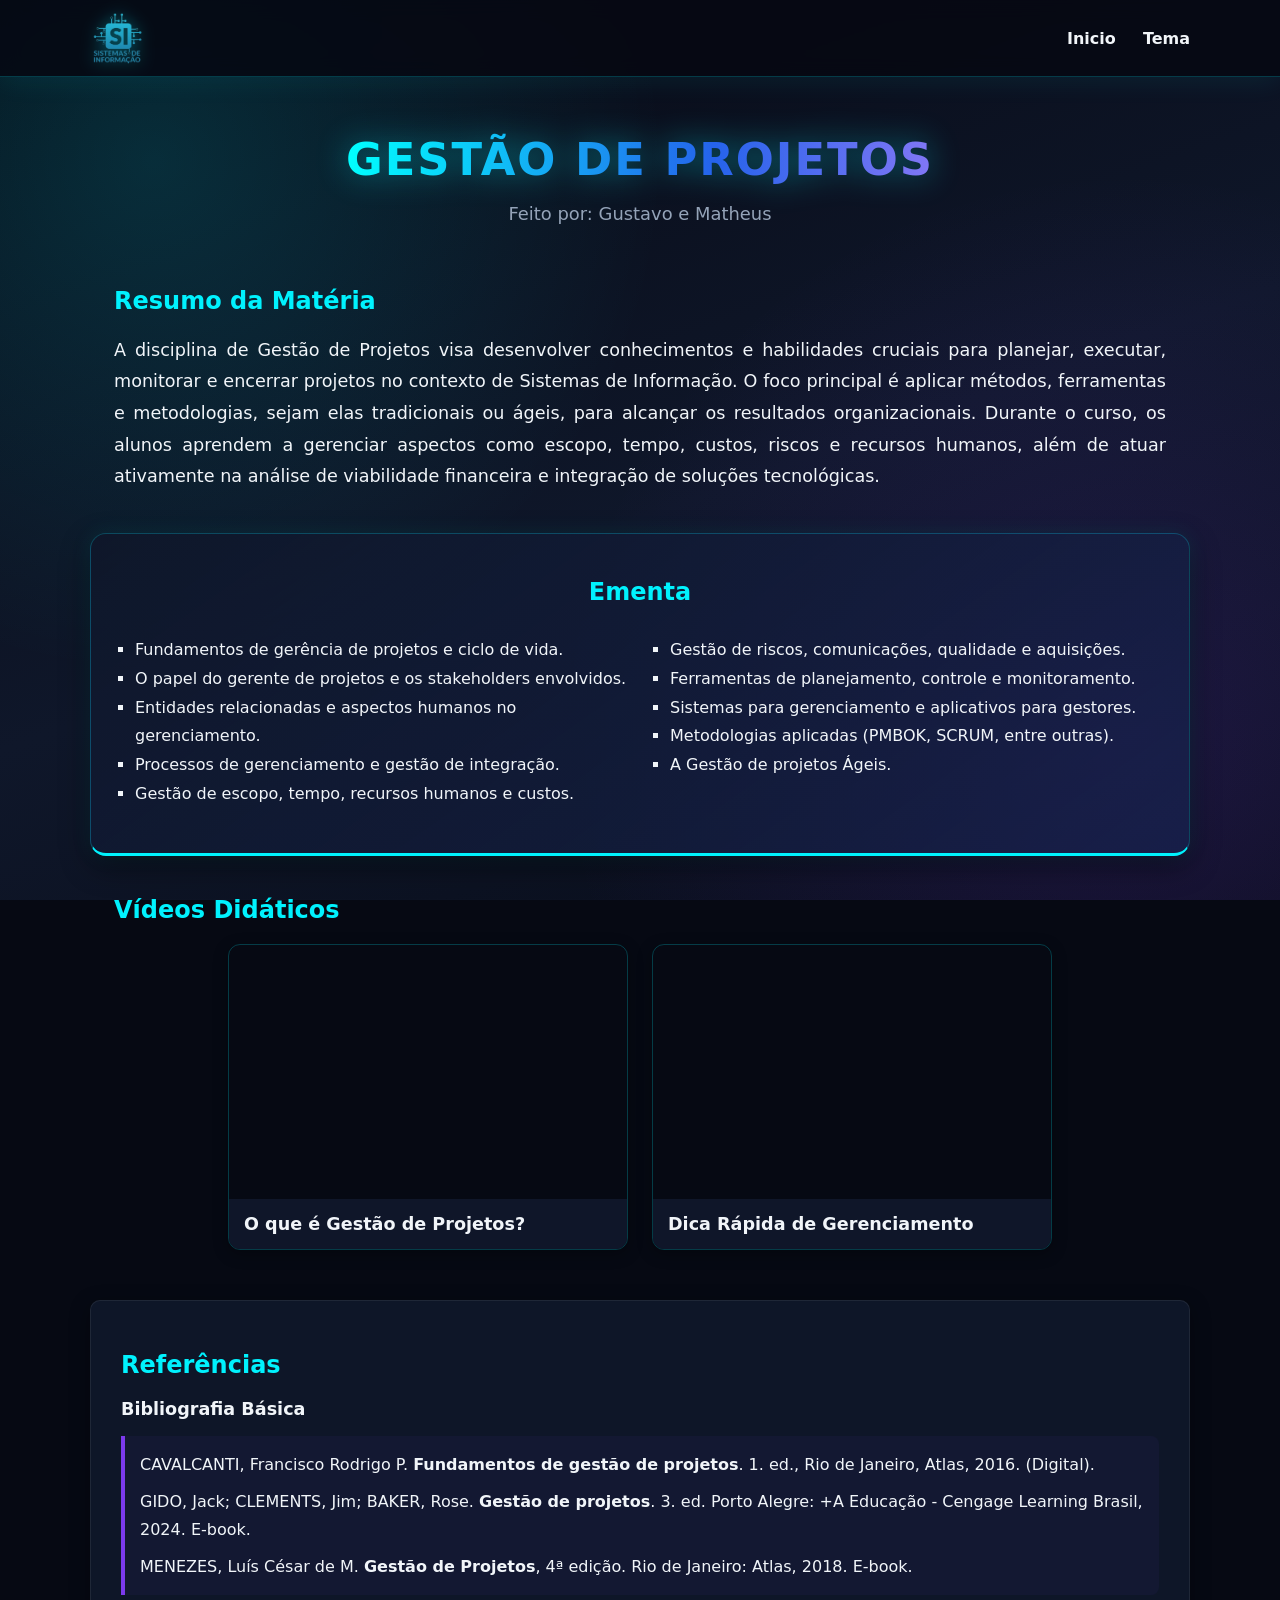
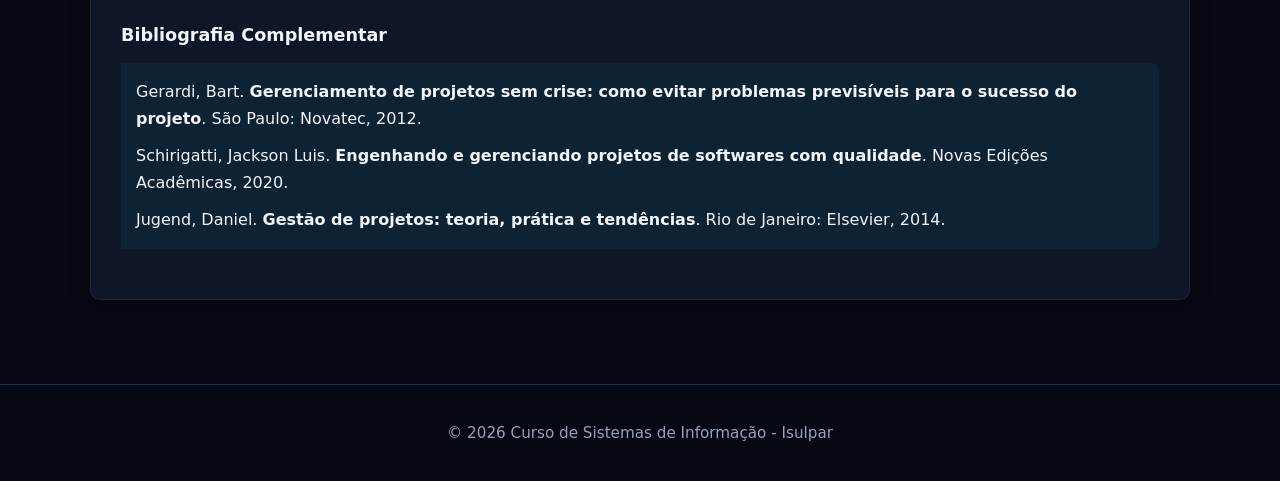
==== governanca-em-ti/index.html @ a8945c6b "Add files via upload" ====
<!doctype html>
<html lang="pt-BR">
<head>
    <meta charset="utf-8">
    <meta name="viewport" content="width=device-width, initial-scale=1">
    <title>Gestão de Projetos</title>
    <link rel="stylesheet" href="style.css">
    <link rel="icon" href="../img/icon.png" type="image/x-icon">
    <script src="script.js" defer></script>
</head>
<body>
    <script>
        if (localStorage.getItem('tema') === 'claro') {
            document.body.classList.add('tema-claro');
        }
    </script>
    <header class="topo">
        <div class="container-topo">
            <a href="../index.html" class="link-logo" aria-label="Sistemas de Informação Inicio">
                <img src="../img/logo-si.png" alt="Logo de Sistemas de Informação" class="logo-principal">
            </a>
            <nav aria-label="Navegação Principal">
                <a href="../index.html">Inicio</a>
                <button id="btn-tema" type="button">Tema</button>
            </nav>
        </div>
    </header>

    <main class="conteudo">
        <section class="hero-curso">
            <h1 class="titulo-onda">Gestão de Projetos</h1>
            <p class="tema-claro">Feito por: Gustavo e Matheus</p>
        </section>

        <!-- 1º Resumo da Matéria -->
        <section class="secao-transparente">
            <h2 class="inverter-titulo titulo-destaque">Resumo da Matéria</h2>
            <p class="inverter-texto texto-justificado">
                A disciplina de Gestão de Projetos visa desenvolver conhecimentos e habilidades cruciais para planejar, executar, monitorar e encerrar projetos no contexto de Sistemas de Informação. O foco principal é aplicar métodos, ferramentas e metodologias, sejam elas tradicionais ou ágeis, para alcançar os resultados organizacionais. Durante o curso, os alunos aprendem a gerenciar aspectos como escopo, tempo, custos, riscos e recursos humanos, além de atuar ativamente na análise de viabilidade financeira e integração de soluções tecnológicas.
            </p>
        </section>

        <!-- 2º Ementa (Box Escura) -->
        <section class="box-escura">
            <h2>Ementa</h2>
            <div class="grid-ementa">
                <div>
                    <ul class="lista-ementa">
                        <li>Fundamentos de gerência de projetos e ciclo de vida.</li>
                        <li>O papel do gerente de projetos e os stakeholders envolvidos.</li>
                        <li>Entidades relacionadas e aspectos humanos no gerenciamento.</li>
                        <li>Processos de gerenciamento e gestão de integração.</li>
                        <li>Gestão de escopo, tempo, recursos humanos e custos.</li>
                    </ul>
                </div>
                <div>
                    <ul class="lista-ementa">
                        <li>Gestão de riscos, comunicações, qualidade e aquisições.</li>
                        <li>Ferramentas de planejamento, controle e monitoramento.</li>
                        <li>Sistemas para gerenciamento e aplicativos para gestores.</li>
                        <li>Metodologias aplicadas (PMBOK, SCRUM, entre outras).</li>
                        <li>A Gestão de projetos Ágeis.</li>
                    </ul>
                </div>
            </div>
        </section>

        <!-- 3º Vídeos Didáticos -->
        <section class="secao-transparente mt-40">
            <h2 class="inverter-titulo titulo-destaque">Vídeos Didáticos</h2>
            <div class="videos-container">
                <div class="video-card">
                    <iframe width="100%" height="250" src="https://www.youtube.com/embed/HlmiVz0SqNQ" title="YouTube video player" frameborder="0" allow="accelerometer; autoplay; clipboard-write; encrypted-media; gyroscope; picture-in-picture; web-share" allowfullscreen></iframe>
                    <div class="video-titulo-container">
                        <h3>O que é Gestão de Projetos?</h3>
                    </div>
                </div>
                <div class="video-card">
                    <iframe width="100%" height="250" src="https://www.youtube.com/embed/qG8-Wsql1y4" title="YouTube video player" frameborder="0" allow="accelerometer; autoplay; clipboard-write; encrypted-media; gyroscope; picture-in-picture; web-share" allowfullscreen></iframe>
                    <div class="video-titulo-container">
                        <h3>Dica Rápida de Gerenciamento</h3>
                    </div>
                </div>
            </div>
        </section>

        <!-- 4º Referências ABNT -->
        <section class="referencias-container">
            <h2 class="titulo-destaque">Referências</h2>
            
            <h3 class="subtitulo-referencia">Bibliografia Básica</h3>
            <div class="referencia-item basica">
                <p>CAVALCANTI, Francisco Rodrigo P. <strong>Fundamentos de gestão de projetos</strong>. 1. ed., Rio de Janeiro, Atlas, 2016. (Digital).</p>
                <p>GIDO, Jack; CLEMENTS, Jim; BAKER, Rose. <strong>Gestão de projetos</strong>. 3. ed. Porto Alegre: +A Educação - Cengage Learning Brasil, 2024. E-book.</p>
                <p>MENEZES, Luís César de M. <strong>Gestão de Projetos</strong>, 4ª edição. Rio de Janeiro: Atlas, 2018. E-book.</p>
            </div>

            <h3 class="subtitulo-referencia complementar">Bibliografia Complementar</h3>
            <div class="referencia-item complementar">
                <p>Gerardi, Bart. <strong>Gerenciamento de projetos sem crise: como evitar problemas previsíveis para o sucesso do projeto</strong>. São Paulo: Novatec, 2012.</p>
                <p>Schirigatti, Jackson Luis. <strong>Engenhando e gerenciando projetos de softwares com qualidade</strong>. Novas Edições Acadêmicas, 2020.</p>
                <p>Jugend, Daniel. <strong>Gestão de projetos: teoria, prática e tendências</strong>. Rio de Janeiro: Elsevier, 2014.</p>
            </div>
        </section>
    </main>

    <footer class="rodape">
        <p>&copy; 2026 Curso de Sistemas de Informação - Isulpar</p>
    </footer>
</body>
</html>
---- governanca-em-ti/style.css ----
:root {
    --bg-escuro-1: #060913;
    --bg-escuro-2: #0f172a;
    --bg-card: rgba(17, 25, 45, 0.85);
    --neon-ciano: #00f2fe;
    --neon-azul: #34facfe;
    --neon-roxo: #7c3aed;
    --texto-claro: #f1f5f9;
    --texto-suave: #94a3b8;
    --borda-sutil: rgba(0, 242, 254, 0.22);
    --foco: #f59e0b;
}

* {
    box-sizing: border-box;
}

body {
    margin: 0;
    font-family: 'Segoe UI', system-ui, Arial, sans-serif;
    color: var(--texto-claro);
    background-color: var(--bg-escuro-1);
    background-image:
        radial-gradient(circle at 12% 18%, rgba(0, 242, 254, 0.14) 0%, transparent 38%),
        radial-gradient(circle at 88% 82%, rgba(124, 58, 237, 0.16) 0%, transparent 42%),
        linear-gradient(160deg, var(--bg-escuro-1) 0%, var(--bg-escuro-2) 55%, #090d1a 100%);
    background-attachment: fixed;
    display: flex;
    flex-direction: column;
    min-height: 100vh;
}

body.tema-claro {
    background-color: #f1f5f9;
    background-image: none;
    --bg-card: #11192d;
    color: #0f172a;
    --texto-suave: #1e293b;
}

body.tema-claro header.topo,
body.tema-claro footer.rodape {
    background: #060913;
    color: #94a3b8;
}

header.topo {
    background: rgba(6, 9, 19, 0.88);
    backdrop-filter: blur(10px);
    color: var(--texto-claro);
    padding: 12px 24px;
    border-bottom: 1px solid var(--borda-sutil);
    box-shadow: 0 4px 25px rgba(0, 242, 254, 0.08);
    position: sticky;
    top: 0;
    z-index: 100;
}

.container-topo {
    width: min(1100px, 92%);
    margin: 0 auto;
    display: flex;
    justify-content: space-between;
    align-items: center;
    flex-wrap: wrap;
    gap: 15px;
}

.link-logo {
    display: flex;
    align-items: center;
    text-decoration: none;
    transition: transform 0.25s ease;
    background: transparent !important;
}

.link-logo:hover {
    transform: scale(1.05);
}

.logo-principal {
    height: 52px;
    width: auto;
    display: block;
    background-color: transparent !important;
    mix-blend-mode: screen;
    border: none !important;
    filter: drop-shadow(0 0 8px rgba(0, 242, 254, 0.45));
}

header.topo nav a,
header.topo nav button {
    color: var(--texto-claro);
    text-decoration: none;
    margin-left: 22px;
    font-weight: 600;
    font-family: inherit;
    font-size: 1rem;
    background: transparent;
    border: none;
    padding: 0;
    cursor: pointer;
    transition: color 0.25s ease, text-shadow 0.25s ease;
}

header.topo nav a:hover,
header.topo nav button:hover {
    color: var(--neon-ciano);
    text-shadow: 0 0 10px rgba(0, 242, 254, 0.8);
}

main {
    width: min(1100px, 92%);
    margin: 36px auto;
    flex: 1;
}

.hero-curso {
    text-align: center;
    padding: 20px 24px;
    margin-bottom: 38px;
    background: transparent !important;
    border: none !important;
    box-shadow: none !important;
}

.hero-curso p {
    font-size: 1.12rem;
    color: var(--texto-suave);
    max-width: 720px;
    margin: 0 auto;
    line-height: 1.6;
}

.hero-curso h1.titulo-onda {
    display: inline-block;
    font-size: 2.8rem;
    margin: 0 0 14px 0;
    text-transform: uppercase;
    letter-spacing: 2px;
    font-weight: 900;
    background: linear-gradient(90deg, #00ffff 0%, #2563eb 25%, #c084fc 50%, #ec4899 75%, #00ffff 100%);
    background-size: 250% auto;
    -webkit-background-clip: text;
    background-clip: text;
    color: transparent;
    filter: drop-shadow(0 0 16px rgba(0, 242, 254, 0.45));
    animation: ondaCores 3s ease-in-out infinite alternate;
}

@keyframes ondaCores {
    0% {
        background-position: 0% 50%;
    }
    100% {
        background-position: 100% 50%;
    }
}

section.secao-materia {
    padding: 20px 24px;
    margin: 20px 0;
    background: var(--bg-card);
    border-radius: 10px;
    border: 1px solid rgba(255, 255, 255, 0.07);
    border-left: 4px solid var(--neon-ciano);
    box-shadow: 0 6px 20px rgba(0, 0, 0, 0.35);
    color: var(--texto-claro);
}

section.secao-materia h2 {
    color: var(--neon-ciano);
    margin-top: 0;
}

.img-conteudo {
    display: block;
    margin: 18px auto;
    max-width: 100%;
    height: auto;
    border-radius: 10px;
    border: 1px solid var(--borda-sutil);
}

a:focus-visible,
button:focus-visible {
    outline: 4px solid var(--foco);
    outline-offset: 3px;
}

footer.rodape {
    background: rgba(6, 9, 19, 0.95);
    color: var(--texto-suave);
    text-align: center;
    padding: 24px;
    margin-top: 48px;
    border-top: 1px solid var(--borda-sutil);
    font-size: 0.95rem;
}

@media (max-width: 560px) {
    .logo-principal {
        height: 44px;
    }
    .hero-curso h1.titulo-onda {
        font-size: 1.7rem;
    }
}

/* ================================
   ESTILOS DOS TÓPICOS DA MATÉRIA
   ================================ */

/* Inversão de cores no tema claro */
body.tema-claro .inverter-texto {
    color: #1e293b !important;
}
body.tema-claro .inverter-titulo {
    color: #0f172a !important;
}
body.tema-claro .texto-justificado:not(.inverter-texto) {
    color: #1e293b;
}

/* Utilitários */
.mt-40 {
    margin-top: 40px;
}
.titulo-destaque {
    color: var(--neon-ciano);
    margin-bottom: 20px;
}

/* 1º e 3º Tópicos: Estrutura Transparente */
.secao-transparente {
    background: transparent;
    border: none;
    box-shadow: none;
    padding: 0 24px;
}
.texto-justificado {
    line-height: 1.8;
    font-size: 1.1rem;
    text-align: justify;
    color: var(--texto-claro);
}

/* 2º Tópico: Box Escura da Ementa */
.box-escura {
    background: linear-gradient(145deg, rgba(15, 23, 42, 0.9), rgba(23, 37, 84, 0.6));
    border-radius: 16px;
    border: 1px solid var(--borda-sutil);
    border-bottom: 3px solid var(--neon-ciano);
    box-shadow: 0 10px 30px rgba(0, 0, 0, 0.45), 0 0 20px rgba(0, 242, 254, 0.1);
    margin-top: 40px;
    padding: 44px 24px;
    color: var(--texto-claro) !important;
}
.box-escura h2 {
    color: var(--neon-ciano) !important;
    text-align: center;
    margin-bottom: 30px;
    margin-top: 0;
}
.grid-ementa {
    display: grid;
    grid-template-columns: repeat(auto-fit, minmax(300px, 1fr));
    gap: 20px;
}
.lista-ementa {
    line-height: 1.8;
    list-style-type: square;
    margin: 0;
    padding-left: 20px;
}

/* 3º Tópico: Grid de Vídeos */
.videos-container {
    display: flex;
    gap: 24px;
    flex-wrap: wrap;
    justify-content: center;
}
.video-card {
    flex: 1;
    min-width: 300px;
    max-width: 400px;
    border-radius: 12px;
    overflow: hidden;
    border: 1px solid var(--borda-sutil);
    box-shadow: 0 4px 15px rgba(0,0,0,0.3);
}
.video-titulo-container {
    padding: 15px;
    background: var(--bg-card);
    color: var(--texto-claro) !important;
}
.video-titulo-container h3 {
    margin: 0;
    font-size: 1.1rem;
    color: inherit;
}

/* 4º Tópico: Box de Referências */
.referencias-container {
    margin-top: 50px;
    background: var(--bg-card);
    padding: 30px;
    border-radius: 10px;
    color: var(--texto-claro);
    border: 1px solid rgba(255, 255, 255, 0.07);
    box-shadow: 0 6px 20px rgba(0, 0, 0, 0.35);
}
.subtitulo-referencia {
    font-size: 1.1rem;
    margin-top: 20px;
}
.subtitulo-referencia.complementar {
    margin-top: 30px;
}
.referencia-item {
    padding-left: 15px;
    margin-bottom: 20px;
    line-height: 1.7;
    padding: 15px;
    border-radius: 0 8px 8px 0;
}
.referencia-item.basica {
    border-left: 4px solid var(--neon-roxo);
    background: rgba(124, 58, 237, 0.05);
}
.referencia-item.complementar {
    border-left: 4px solid var(--neon-azul);
    background: rgba(0, 242, 254, 0.05);
}
.referencia-item p {
    margin: 0 0 10px 0;
}
.referencia-item p:last-child {
    margin: 0;
}
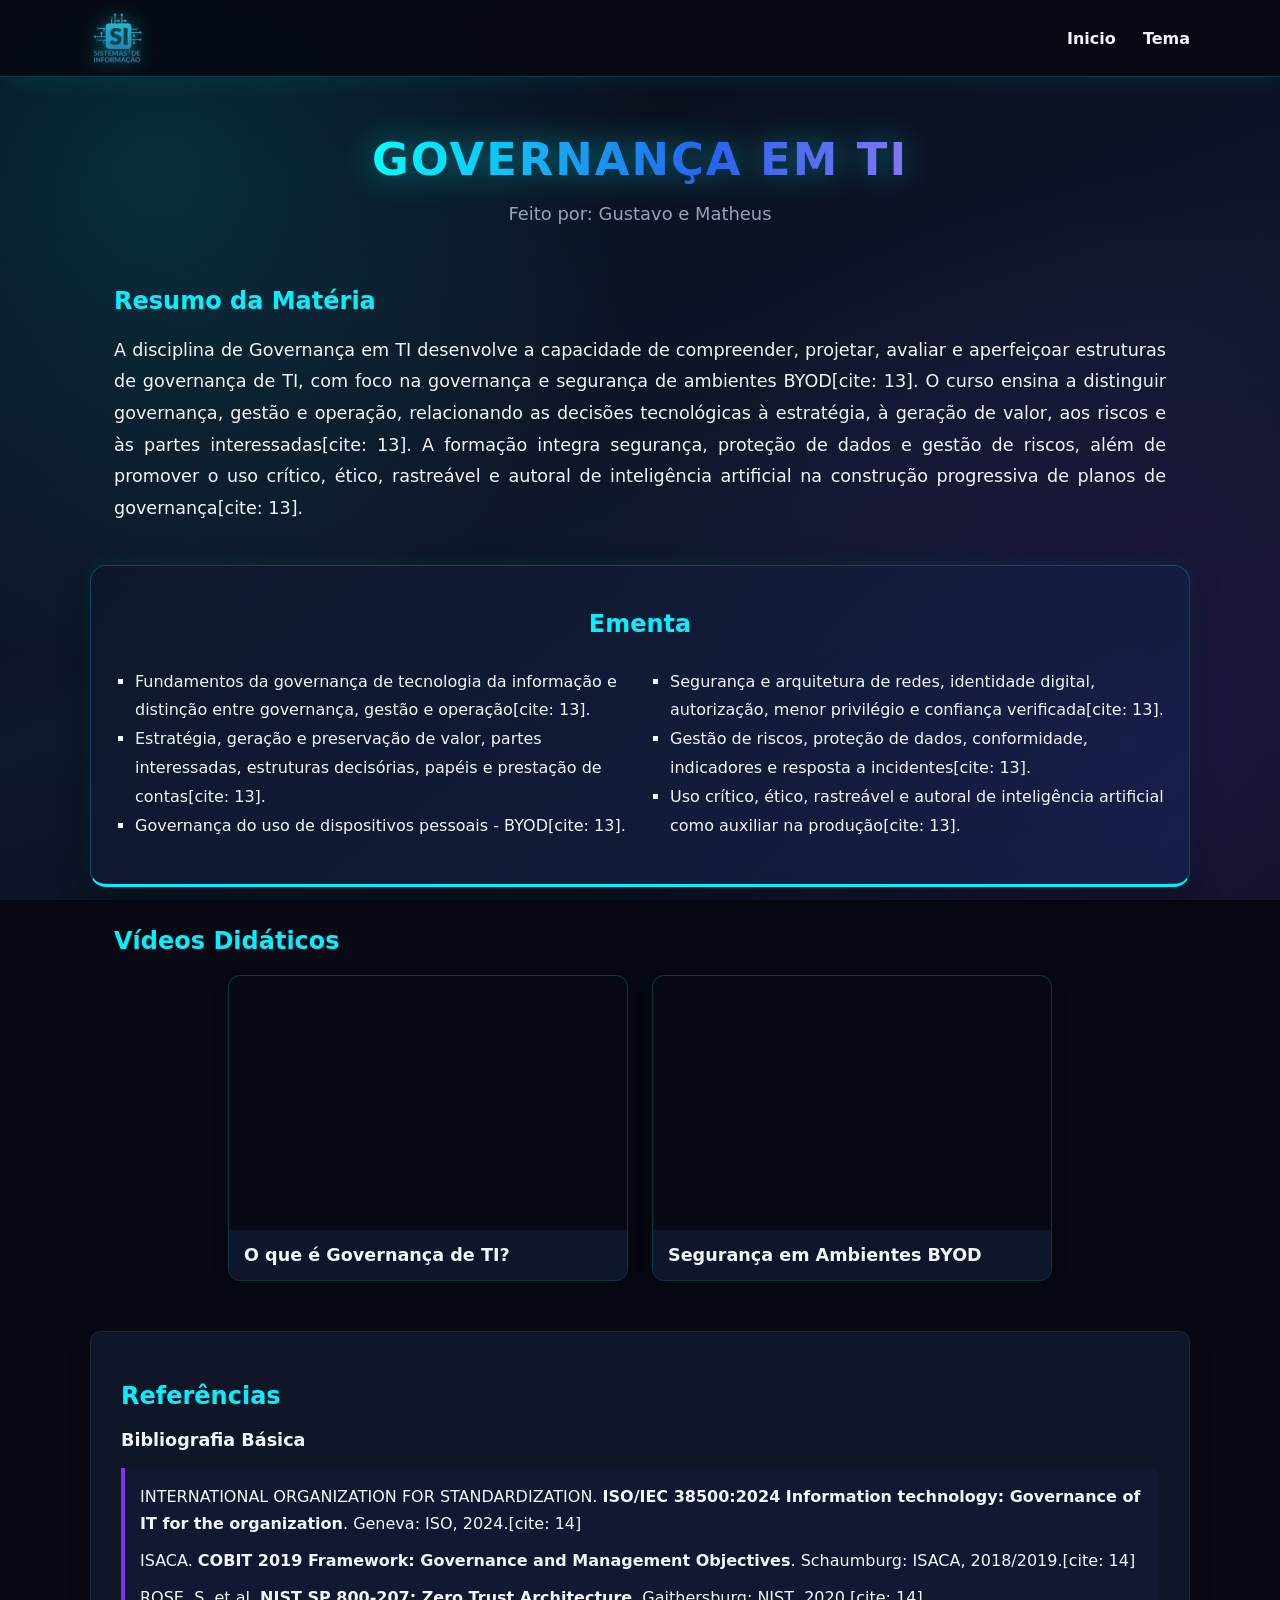
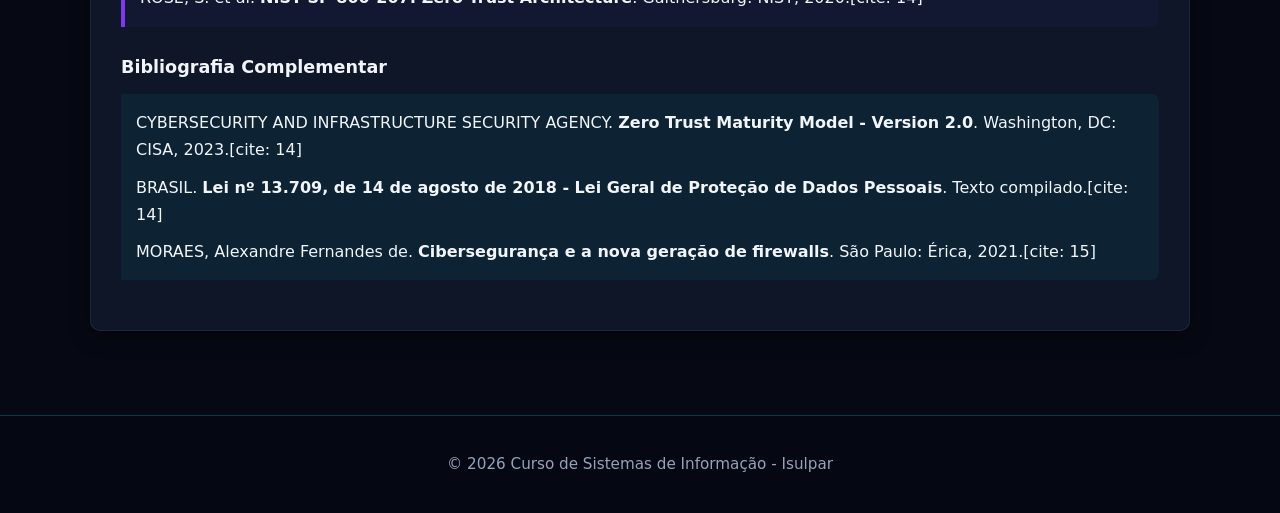
==== commit e80b9ed7: "Rename page from 'Gestão de Projetos' to 'Governança em TI'" ====
--- a/governanca-em-ti/index.html
+++ b/governanca-em-ti/index.html
@@ -3,7 +3,7 @@
 <head>
     <meta charset="utf-8">
     <meta name="viewport" content="width=device-width, initial-scale=1">
-    <title>Gestão de Projetos</title>
+    <title>Governança em TI</title>
     <link rel="stylesheet" href="style.css">
     <link rel="icon" href="../img/icon.png" type="image/x-icon">
     <script src="script.js" defer></script>
@@ -28,7 +28,7 @@
 
     <main class="conteudo">
         <section class="hero-curso">
-            <h1 class="titulo-onda">Gestão de Projetos</h1>
+            <h1 class="titulo-onda">Governança em TI</h1>
             <p class="tema-claro">Feito por: Gustavo e Matheus</p>
         </section>
 
@@ -36,7 +36,7 @@
         <section class="secao-transparente">
             <h2 class="inverter-titulo titulo-destaque">Resumo da Matéria</h2>
             <p class="inverter-texto texto-justificado">
-                A disciplina de Gestão de Projetos visa desenvolver conhecimentos e habilidades cruciais para planejar, executar, monitorar e encerrar projetos no contexto de Sistemas de Informação. O foco principal é aplicar métodos, ferramentas e metodologias, sejam elas tradicionais ou ágeis, para alcançar os resultados organizacionais. Durante o curso, os alunos aprendem a gerenciar aspectos como escopo, tempo, custos, riscos e recursos humanos, além de atuar ativamente na análise de viabilidade financeira e integração de soluções tecnológicas.
+                A disciplina de Governança em TI desenvolve a capacidade de compreender, projetar, avaliar e aperfeiçoar estruturas de governança de TI, com foco na governança e segurança de ambientes BYOD[cite: 13]. O curso ensina a distinguir governança, gestão e operação, relacionando as decisões tecnológicas à estratégia, à geração de valor, aos riscos e às partes interessadas[cite: 13]. A formação integra segurança, proteção de dados e gestão de riscos, além de promover o uso crítico, ético, rastreável e autoral de inteligência artificial na construção progressiva de planos de governança[cite: 13].
             </p>
         </section>
 
@@ -46,20 +46,16 @@
             <div class="grid-ementa">
                 <div>
                     <ul class="lista-ementa">
-                        <li>Fundamentos de gerência de projetos e ciclo de vida.</li>
-                        <li>O papel do gerente de projetos e os stakeholders envolvidos.</li>
-                        <li>Entidades relacionadas e aspectos humanos no gerenciamento.</li>
-                        <li>Processos de gerenciamento e gestão de integração.</li>
-                        <li>Gestão de escopo, tempo, recursos humanos e custos.</li>
+                        <li>Fundamentos da governança de tecnologia da informação e distinção entre governança, gestão e operação[cite: 13].</li>
+                        <li>Estratégia, geração e preservação de valor, partes interessadas, estruturas decisórias, papéis e prestação de contas[cite: 13].</li>
+                        <li>Governança do uso de dispositivos pessoais - BYOD[cite: 13].</li>
                     </ul>
                 </div>
                 <div>
                     <ul class="lista-ementa">
-                        <li>Gestão de riscos, comunicações, qualidade e aquisições.</li>
-                        <li>Ferramentas de planejamento, controle e monitoramento.</li>
-                        <li>Sistemas para gerenciamento e aplicativos para gestores.</li>
-                        <li>Metodologias aplicadas (PMBOK, SCRUM, entre outras).</li>
-                        <li>A Gestão de projetos Ágeis.</li>
+                        <li>Segurança e arquitetura de redes, identidade digital, autorização, menor privilégio e confiança verificada[cite: 13].</li>
+                        <li>Gestão de riscos, proteção de dados, conformidade, indicadores e resposta a incidentes[cite: 13].</li>
+                        <li>Uso crítico, ético, rastreável e autoral de inteligência artificial como auxiliar na produção[cite: 13].</li>
                     </ul>
                 </div>
             </div>
@@ -70,15 +66,15 @@
             <h2 class="inverter-titulo titulo-destaque">Vídeos Didáticos</h2>
             <div class="videos-container">
                 <div class="video-card">
-                    <iframe width="100%" height="250" src="https://www.youtube.com/embed/HlmiVz0SqNQ" title="YouTube video player" frameborder="0" allow="accelerometer; autoplay; clipboard-write; encrypted-media; gyroscope; picture-in-picture; web-share" allowfullscreen></iframe>
+                    <iframe width="100%" height="250" src="https://www.youtube.com/embed/e_P8nK9m9C0" title="YouTube video player" frameborder="0" allow="accelerometer; autoplay; clipboard-write; encrypted-media; gyroscope; picture-in-picture; web-share" allowfullscreen></iframe>
                     <div class="video-titulo-container">
-                        <h3>O que é Gestão de Projetos?</h3>
+                        <h3>O que é Governança de TI?</h3>
                     </div>
                 </div>
                 <div class="video-card">
-                    <iframe width="100%" height="250" src="https://www.youtube.com/embed/qG8-Wsql1y4" title="YouTube video player" frameborder="0" allow="accelerometer; autoplay; clipboard-write; encrypted-media; gyroscope; picture-in-picture; web-share" allowfullscreen></iframe>
+                    <iframe width="100%" height="250" src="https://www.youtube.com/embed/yFjKntc7sHw" title="YouTube video player" frameborder="0" allow="accelerometer; autoplay; clipboard-write; encrypted-media; gyroscope; picture-in-picture; web-share" allowfullscreen></iframe>
                     <div class="video-titulo-container">
-                        <h3>Dica Rápida de Gerenciamento</h3>
+                        <h3>Segurança em Ambientes BYOD</h3>
                     </div>
                 </div>
             </div>
@@ -90,16 +86,16 @@
             
             <h3 class="subtitulo-referencia">Bibliografia Básica</h3>
             <div class="referencia-item basica">
-                <p>CAVALCANTI, Francisco Rodrigo P. <strong>Fundamentos de gestão de projetos</strong>. 1. ed., Rio de Janeiro, Atlas, 2016. (Digital).</p>
-                <p>GIDO, Jack; CLEMENTS, Jim; BAKER, Rose. <strong>Gestão de projetos</strong>. 3. ed. Porto Alegre: +A Educação - Cengage Learning Brasil, 2024. E-book.</p>
-                <p>MENEZES, Luís César de M. <strong>Gestão de Projetos</strong>, 4ª edição. Rio de Janeiro: Atlas, 2018. E-book.</p>
+                <p>INTERNATIONAL ORGANIZATION FOR STANDARDIZATION. <strong>ISO/IEC 38500:2024 Information technology: Governance of IT for the organization</strong>. Geneva: ISO, 2024.[cite: 14]</p>
+                <p>ISACA. <strong>COBIT 2019 Framework: Governance and Management Objectives</strong>. Schaumburg: ISACA, 2018/2019.[cite: 14]</p>
+                <p>ROSE, S. et al. <strong>NIST SP 800-207: Zero Trust Architecture</strong>. Gaithersburg: NIST, 2020.[cite: 14]</p>
             </div>
 
             <h3 class="subtitulo-referencia complementar">Bibliografia Complementar</h3>
             <div class="referencia-item complementar">
-                <p>Gerardi, Bart. <strong>Gerenciamento de projetos sem crise: como evitar problemas previsíveis para o sucesso do projeto</strong>. São Paulo: Novatec, 2012.</p>
-                <p>Schirigatti, Jackson Luis. <strong>Engenhando e gerenciando projetos de softwares com qualidade</strong>. Novas Edições Acadêmicas, 2020.</p>
-                <p>Jugend, Daniel. <strong>Gestão de projetos: teoria, prática e tendências</strong>. Rio de Janeiro: Elsevier, 2014.</p>
+                <p>CYBERSECURITY AND INFRASTRUCTURE SECURITY AGENCY. <strong>Zero Trust Maturity Model - Version 2.0</strong>. Washington, DC: CISA, 2023.[cite: 14]</p>
+                <p>BRASIL. <strong>Lei nº 13.709, de 14 de agosto de 2018 - Lei Geral de Proteção de Dados Pessoais</strong>. Texto compilado.[cite: 14]</p>
+                <p>MORAES, Alexandre Fernandes de. <strong>Cibersegurança e a nova geração de firewalls</strong>. São Paulo: Érica, 2021.[cite: 15]</p>
             </div>
         </section>
     </main>
@@ -108,4 +104,4 @@
         <p>&copy; 2026 Curso de Sistemas de Informação - Isulpar</p>
     </footer>
 </body>
-</html>+</html>
